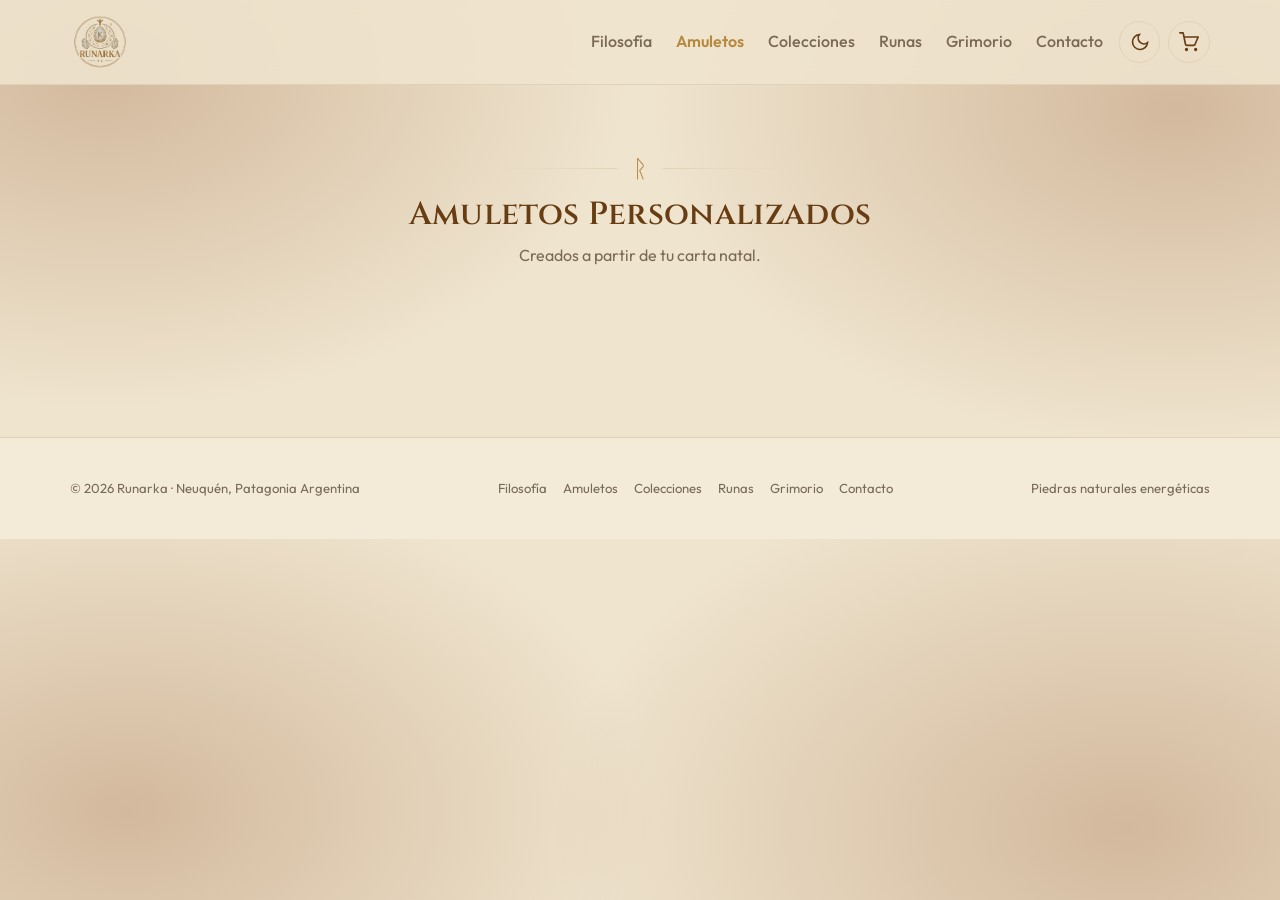
==== amuletos.html @ 72ebf37f "reorganization" ====
<!doctype html>
<html lang="es">
  <head>
    <meta charset="UTF-8" />
    <meta name="viewport" content="width=device-width, initial-scale=1" />
    <title>Amuletos Personalizados · Runarka</title>
    <meta name="description" content="Amuletos creados a partir de tu carta natal, con piedras elegidas para tu momento." />

    <!-- Tema ANTES de pintar: sin esto se ve un flash blanco en cada
         navegación cuando la persona eligió modo oscuro. -->
    <script>
      try {
        document.documentElement.dataset.theme =
          localStorage.getItem("runarka_theme") || "";
      } catch (e) {}
    </script>

    <!-- Tipografías -->
    <link rel="preconnect" href="https://fonts.googleapis.com" />
    <link rel="preconnect" href="https://fonts.gstatic.com" crossorigin />
    <link
      href="https://fonts.googleapis.com/css2?family=Cinzel:wght@500;600;700&family=Outfit:wght@300;400;500;600&display=swap"
      rel="stylesheet"
    />

    <!-- Estilos (orden importa: tokens → base → componentes → layout → features) -->
    <link rel="stylesheet" href="css/tokens.css" />
    <link rel="stylesheet" href="css/base.css" />
    <link rel="stylesheet" href="css/components.css" />
    <link rel="stylesheet" href="css/layout.css" />
    <link rel="stylesheet" href="css/cart.css" />
  </head>
  <body>
    <site-header></site-header>

    <main>
      <section class="section">
        <div class="container">
          <div class="section__head">
            <div class="rune-divider">ᚱ</div>
            <h1>Amuletos Personalizados</h1>
            <p>Creados a partir de tu carta natal.</p>
          </div>

          <!-- CONTENIDO: se completa en el paso 4 -->
        </div>
      </section>
    </main>

    <site-footer></site-footer>

    <!-- El carrito llega en el paso 3: <cart-drawer></cart-drawer> -->

    <script type="module" src="js/main.js"></script>
  </body>
</html>
---- css/tokens.css ----
/* ============================================================
   tokens.css — Variables de diseño
   Cambiar algo acá y se actualiza TODO el sitio.
   No usar colores sueltos en los componentes: usá los roles.
   ============================================================ */

:root {
  /* --- Paleta de marca (sacada del logo de Runarka) --- */
  --c-sand: #efe4ce; /* fondo principal, pergamino  */
  --c-surface: #fbf6ec; /* tarjetas y paneles          */
  --c-surface-2: #f3ead8; /* paneles alternos / hover    */
  --c-ink: #683d13; /* texto principal             */
  --c-ink-soft: #7a6a55; /* texto secundario            */
  --c-gold: #b68a3e; /* dorado, acento de marca     */
  --c-dark-gold: #7a3103;
  --c-gold-soft: #d4af61;
  --c-teal: #1e7f92; /* turquesa, acción principal  */
  --c-teal-strong: #186575;
  --c-teal-soft: #2fa8b8;
  --c-line: #e0d2b6; /* bordes suaves               */
  --c-danger: #b4493b;
  /* Nubes del fondo — modo claro (tonos más oscuros para que se vean) */
  --neb-1: color-mix(in srgb, var(--accent-3) 24%, transparent);
  --neb-2: color-mix(in srgb, var(--accent-3) 24%, transparent);
  --neb-3: color-mix(in srgb, var(--accent-3) 24%, transparent);
  --neb-4: color-mix(in srgb, var(--accent-3) 24%, transparent);
  /* Logo: filtro de color + glow, por tema (none = original) */
  --logo-filter: brightness(.8) contrast(1.1);
  --logo-glow: drop-shadow(0 8px 24px rgba(52, 42, 32, .20));

  /* --- Roles semánticos  --- */
  --bg: var(--c-sand);
  --surface: var(--c-surface);
  --surface-alt: var(--c-surface-2);
  --text: var(--c-ink);
  --text-muted: var(--c-ink-soft);
  --accent: var(--c-teal);
  --accent-hover: var(--c-teal-strong);
  --accent-2: var(--c-gold);
  --accent-3: var(--c-dark-gold);
  --on-accent: #ffffff;
  --on-gold: #2a2019;
  --border: var(--c-line);

  /* --- Tipografía --- */
  --font-display: "Cinzel", Georgia, "Times New Roman", serif;
  --font-body: "Outfit", system-ui, -apple-system, Segoe UI, sans-serif;

  --fs-300: 0.82rem;
  --fs-400: 1rem;
  --fs-500: 1.2rem;
  --fs-600: 1.5rem;
  --fs-700: 2rem;
  --fs-800: clamp(2.2rem, 5vw, 3.4rem);

  /* --- Espaciado (escala consistente) --- */
  --sp-1: 0.35rem;
  --sp-2: 0.6rem;
  --sp-3: 1rem;
  --sp-4: 1.5rem;
  --sp-5: 2.5rem;
  --sp-6: 4rem;

  /* --- Formas, sombras, movimiento --- */
  --radius: 14px;
  --radius-sm: 8px;
  --radius-pill: 999px;
  --shadow: 0 6px 24px rgba(52, 42, 32, 0.1);
  --shadow-lg: 0 14px 40px rgba(52, 42, 32, 0.18);
  --transition: 0.25s ease;

  /* --- Layout --- */
  --container: 1140px;
}

/* ============================================================
   MODO OSCURO — listo para usar.
   Se activa con  <html data-theme="dark">  (lo hace el toggle).
   Solo redefinimos los ROLES; los componentes no se tocan.
   ============================================================ */
[data-theme="dark"] {
  --bg: #14181f;
  --surface: #1c222c;
  --surface-alt: #232b37;
  --text: #f1e7d4;
  --text-muted: #a99e88;
  --accent: #2fa8b8;
  --accent-hover: #46c0d0;
  --accent-2: #d4af61;
  --on-accent: #0d1117;
  --border: #2c333f;
  --shadow: 0 6px 24px rgba(0, 0, 0, 0.35);
  --shadow-lg: 0 14px 40px rgba(0, 0, 0, 0.5);
  /* Nubes del fondo — modo oscuro (glow claro sobre la noche) */
  --neb-1: color-mix(in srgb, var(--accent) 20%, transparent);
  --neb-2: color-mix(in srgb, var(--accent) 20%, transparent);
  --neb-3: color-mix(in srgb, var(--accent) 20%, transparent);
  --neb-4: color-mix(in srgb, var(--accent) 20%, transparent);
  /* Logo: filtro de color + glow, por tema (none = original) */
  --logo-filter: none;
  --logo-glow: drop-shadow(0 0 26px rgba(47, 168, 184, 0.35));
}
---- css/base.css ----
/* ============================================================
   base.css — Reset suave, tipografía base y utilidades.
   ============================================================ */

*,
*::before,
*::after {
  box-sizing: border-box;
}
* {
  margin: 0;
}

html {
  scroll-behavior: smooth;
}

body {
  font-family: var(--font-body);
  font-size: var(--fs-400);
  line-height: 1.6;
  color: var(--text);
  background-color: var(--bg);
  background-image:
    radial-gradient(55% 50% at 8% 8%, var(--neb-1), transparent 75%),
    radial-gradient(55% 50% at 92% 12%, var(--neb-2), transparent 75%),
    radial-gradient(60% 55% at 88% 92%, var(--neb-3), transparent 75%),
    radial-gradient(55% 50% at 10% 90%, var(--neb-4), transparent 75%);
  background-attachment: fixed;
  background-repeat: no-repeat;
  -webkit-font-smoothing: antialiased;
  transition:
    background var(--transition),
    color var(--transition);
}

img {
  max-width: 100%;
  display: block;
}
a {
  color: inherit;
  text-decoration: none;
}
button {
  font: inherit;
  color: inherit;
  cursor: pointer;
  background: none;
  border: none;
}

h1,
h2,
h3 {
  font-family: var(--font-display);
  font-weight: 600;
  line-height: 1.15;
  letter-spacing: 0.01em;
}
h2 {
  font-size: var(--fs-700);
}
h3 {
  font-size: var(--fs-500);
}

/* --- Utilidades --- */
.container {
  width: min(100% - 2.5rem, var(--container));
  margin-inline: auto;
}
.muted {
  color: var(--text-muted);
}
.center {
  text-align: center;
}
.stack {
  display: grid;
  gap: var(--sp-3);
}
[hidden] {
  display: none !important;
}

/* --- Accesibilidad --- */
:focus-visible {
  outline: 2px solid var(--accent);
  outline-offset: 3px;
  border-radius: 4px;
}

@media (prefers-reduced-motion: reduce) {
  * {
    animation: none !important;
    transition: none !important;
    scroll-behavior: auto !important;
  }
}
---- css/components.css ----
/* ============================================================
   components.css — Piezas reutilizables.
   La idea: agregás un botón/panel nuevo y con la misma clase
   ya hereda el estilo. Para variar, usás modificadores (--algo).
   ============================================================ */

/* ---------- Botón ---------- */
.btn {
  display: inline-flex;
  align-items: center;
  justify-content: center;
  gap: 0.5rem;
  padding: 0.7rem 1.4rem;
  border: 1px solid transparent;
  border-radius: var(--radius-pill);
  font-weight: 600;
  line-height: 1;
  transition:
    background var(--transition),
    color var(--transition),
    border-color var(--transition),
    transform var(--transition);
}
.btn:hover {
  transform: translateY(-1px);
}
.btn:active {
  transform: translateY(0);
}
.btn[disabled] {
  opacity: 0.45;
  cursor: not-allowed;
  transform: none;
}

/* Modificadores de color */
.btn--primary {
  background: var(--accent);
  color: var(--on-accent);
}
.btn--primary:hover {
  background: var(--accent-hover);
}
.btn--gold {
  background: var(--accent-2);
  color: var(--on-gold);
}
.btn--ghost {
  background: transparent;
  border-color: var(--border);
  color: var(--text);
}
.btn--ghost:hover {
  background: var(--surface-alt);
}

/* Modificadores de tamaño / ancho */
.btn--sm {
  padding: 0.45rem 0.9rem;
  font-size: var(--fs-300);
}
.btn--block {
  width: 100%;
}

/* ---------- Panel / Tarjeta ---------- */
.panel {
  background: var(--surface);
  border: 1px solid var(--border);
  border-radius: var(--radius);
  box-shadow: var(--shadow);
}
.panel--flat {
  box-shadow: none;
}
.panel--pad {
  padding: var(--sp-4);
}

/* ---------- Chip de filtro (seleccionable) ---------- */
.chip {
  padding: 0.45rem 1rem;
  border: 1px solid var(--border);
  border-radius: var(--radius-pill);
  background: var(--surface);
  color: var(--text-muted);
  font-weight: 600;
  font-size: var(--fs-300);
  transition:
    background var(--transition),
    color var(--transition),
    border-color var(--transition);
}
.chip:hover {
  color: var(--text);
}
.chip.is-active {
  background: var(--accent);
  color: var(--on-accent);
  border-color: transparent;
}

/* ---------- Badge (contador) ---------- */
.badge {
  min-width: 1.25rem;
  height: 1.25rem;
  padding: 0 0.35rem;
  display: inline-flex;
  align-items: center;
  justify-content: center;
  background: var(--accent-2);
  color: var(--on-gold);
  border-radius: var(--radius-pill);
  font-size: 0.7rem;
  font-weight: 700;
  line-height: 1;
}

/* ---------- Botón ícono (carrito, menú, tema) ---------- */
.icon-btn {
  position: relative;
  width: 2.6rem;
  height: 2.6rem;
  display: inline-flex;
  align-items: center;
  justify-content: center;
  border: 1px solid var(--border);
  border-radius: var(--radius-pill);
  color: var(--text);
  transition: background var(--transition);
}
.icon-btn:hover {
  background: var(--surface-alt);
}
.icon-btn svg {
  width: 1.25rem;
  height: 1.25rem;
}
.icon-btn .badge {
  position: absolute;
  top: -5px;
  right: -5px;
}

/* ---------- Stepper de cantidad ---------- */
.stepper {
  display: inline-flex;
  align-items: center;
  border: 1px solid var(--border);
  border-radius: var(--radius-pill);
  overflow: hidden;
}
.stepper button {
  width: 2rem;
  height: 2rem;
}
.stepper button:hover {
  background: var(--surface-alt);
}
.stepper span {
  min-width: 2rem;
  text-align: center;
  font-weight: 600;
}

/* ---------- Dropdown (buscador por emoción / piedra) ----------
   Desplegable propio (no nativo) para poder estilar TODO, incluida
   la lista abierta. Reutiliza los tokens de la marca, así combina
   solo en claro y oscuro. Píldora con etiqueta + valor + flechita. */
.dropdown {
  position: relative;
}
.dropdown__trigger {
  display: inline-flex;
  align-items: center;
  gap: 0.55rem;
  padding: 0.5rem 0.9rem 0.5rem 1rem;
  border: 1px solid var(--border);
  border-radius: var(--radius-pill);
  background: var(--surface);
  color: var(--text);
  transition:
    border-color var(--transition),
    box-shadow var(--transition),
    background var(--transition);
}
.dropdown__trigger:hover {
  border-color: var(--accent-2);
}
.dropdown.is-open .dropdown__trigger,
.dropdown__trigger:focus-visible {
  border-color: var(--accent);
  box-shadow: 0 0 0 3px color-mix(in srgb, var(--accent) 20%, transparent);
}
.dropdown.has-value .dropdown__trigger {
  border-color: var(--accent);
}
.dropdown__label {
  font-family: var(--font-display);
  text-transform: uppercase;
  letter-spacing: 0.14em;
  font-size: var(--fs-300);
  color: var(--text-muted);
}
.dropdown__value {
  font-weight: 600;
  font-size: var(--fs-300);
}
.dropdown__caret {
  width: 0.7rem;
  height: 0.7rem;
  fill: none;
  stroke: var(--accent-2);
  stroke-width: 2;
  stroke-linecap: round;
  stroke-linejoin: round;
  transition: transform var(--transition);
}
.dropdown.is-open .dropdown__caret {
  transform: rotate(180deg);
}

/* La lista desplegada (esto es lo que antes dibujaba el sistema) */
.dropdown__menu {
  position: absolute;
  z-index: 60;
  top: calc(100% + 0.4rem);
  left: 0;
  min-width: 100%;
  margin: 0;
  padding: 0.35rem;
  list-style: none;
  background: var(--surface);
  border: 1px solid var(--border);
  border-radius: var(--radius);
  box-shadow: var(--shadow-lg);
  max-height: 15rem;
  overflow-y: auto;
}
.dropdown__option {
  padding: 0.5rem 0.8rem;
  border-radius: var(--radius-sm);
  font-size: var(--fs-300);
  font-weight: 500;
  color: var(--text);
  white-space: nowrap;
  cursor: pointer;
  transition:
    background var(--transition),
    color var(--transition);
}
.dropdown__option:hover {
  background: var(--surface-alt);
}
.dropdown__option[aria-selected="true"] {
  background: var(--accent);
  color: var(--on-accent);
}

/* ---------- Detalles de marca (firma visual) ---------- */
.eyebrow {
  font-family: var(--font-display);
  text-transform: uppercase;
  letter-spacing: 0.28em;
  font-size: var(--fs-400);
  color: var(--accent-2);
}
.rune-divider {
  display: flex;
  align-items: center;
  justify-content: center;
  gap: 1rem;
  color: var(--accent-2);
  font-size: var(--fs-600);
}
.rune-divider::before,
.rune-divider::after {
  content: "";
  height: 1px;
  width: min(120px, 22vw);
}
.rune-divider::before {
  background: linear-gradient(to right, transparent, var(--border));
}
.rune-divider::after {
  background: linear-gradient(to left, transparent, var(--border));
}
---- css/layout.css ----
/* ============================================================
   layout.css — Estructura de la página.
   Cada bloque es independiente: para mover o agregar una
   sección, copiás un <section class="section"> y listo.
   ============================================================ */

/* ---------- Header ---------- */
.site-header {
  position: sticky;
  top: 0;
  z-index: 50;
  background: color-mix(in srgb, var(--bg) 88%, transparent);
  backdrop-filter: blur(10px);
  border-bottom: 1px solid var(--border);
}
.site-header__inner {
  display: flex;
  align-items: center;
  gap: var(--sp-3);
  padding: 0.75rem 0;
}

.brand {
  display: flex;
  align-items: center;
  gap: 0.6rem;
  font-family: var(--font-display);
  font-weight: 700;
  letter-spacing: 0.18em;
  font-size: var(--fs-500);
}
.brand img {
  width: 60px;
  height: 60px;
  object-fit: contain;
  filter: var(--logo-filter);
  transition: filter var(--transition);
}

.nav {
  display: flex;
  gap: var(--sp-4);
  margin-left: auto;
}
.nav a {
  font-weight: 500;
  color: var(--text-muted);
  transition: color var(--transition);
}
.nav a:hover {
  color: var(--text);
}
/* Página actual: la marca <site-header> con aria-current="page" */
.nav a[aria-current="page"] {
  color: var(--accent-2);
  font-weight: 600;
}

.header-actions {
  display: flex;
  align-items: center;
  gap: 0.5rem;
}
.nav-toggle {
  display: none;
}

/* ---------- Hero ---------- */
.hero {
  position: relative;
  text-align: center;
  padding: var(--sp-6) 0;
  overflow: hidden;
}
.hero__content {
  position: relative;
  max-width: 640px;
  margin-inline: auto;
  display: grid;
  gap: var(--sp-3);
  justify-items: center;
}
.hero__title {
  font-size: var(--fs-800);
  letter-spacing: 0.04em;
  color: var(--text);
}
.hero__tagline {
  font-family: var(--font-display);
  font-style: italic;
  font-size: var(--fs-500);
  color: var(--text-muted);
}
.hero__text {
  color: var(--text-muted);
  max-width: 48ch;
}

/* ---------- Sección (ritmo vertical único para todas) ---------- */
.section {
  padding: var(--sp-6) 0;
}
.section__head {
  display: grid;
  gap: 0.6rem;
  justify-items: center;
  text-align: center;
  margin-bottom: var(--sp-5);
}
/* Cada página interna abre con un h1; le damos el peso de un h2 */
.section__head h1 {
  font-size: var(--fs-700);
}
.section__head p {
  color: var(--text-muted);
  max-width: 52ch;
}

/* ---------- Filtros ---------- */
.filters {
  display: flex;
  flex-wrap: wrap;
  gap: 0.5rem;
  justify-content: center;
  margin-bottom: var(--sp-4);
}

/* ---------- Grilla genérica (responsive sin media queries) ---------- */
.grid {
  display: grid;
  gap: var(--sp-4);
  grid-template-columns: repeat(auto-fill, minmax(240px, 1fr));
}

/* ---------- Tarjeta de producto (reutiliza .panel) ---------- */
.product {
  display: flex;
  flex-direction: column;
  overflow: hidden;
}
.product__media {
  position: relative; /* ancla los puntitos de la galería */
  aspect-ratio: 1;
  background: var(--surface-alt);
  overflow: hidden;
}

/* ---------- Galería del producto (varias fotos) ----------
   Reutiliza .product__media. Swipe nativo con scroll-snap:
   casi sin JS. Con 1 sola foto se ve idéntico a antes. */
.product__track {
  display: flex;
  height: 100%;
  overflow-x: auto;
  scroll-snap-type: x mandatory;
  scroll-behavior: smooth;
  scrollbar-width: none; /* Firefox */
}
.product__track::-webkit-scrollbar {
  display: none; /* WebKit: sin barra */
}
.product__track img {
  min-width: 100%;
  scroll-snap-align: center;
}
.product__dots {
  position: absolute;
  left: 0;
  right: 0;
  bottom: 0.6rem;
  display: flex;
  justify-content: center;
  gap: 0.4rem;
  pointer-events: none; /* solo los puntitos son clickeables */
}
.product__dot {
  width: 0.5rem;
  height: 0.5rem;
  padding: 0;
  border-radius: var(--radius-pill);
  background: color-mix(in srgb, var(--on-accent) 60%, transparent);
  box-shadow: 0 0 0 1px color-mix(in srgb, var(--text) 25%, transparent);
  pointer-events: auto;
  transition:
    background var(--transition),
    transform var(--transition);
}
.product__dot.is-active {
  background: var(--accent);
  transform: scale(1.3);
}
.product__media img {
  width: 100%;
  height: 100%;
  object-fit: cover;
  transition: transform 0.4s ease;
}
.product:hover .product__media img {
  transform: scale(1.05);
}
.product__body {
  display: flex;
  flex-direction: column;
  gap: 0.5rem;
  padding: var(--sp-3);
  flex: 1;
}
.product__name {
  font-family: var(--font-display);
  font-size: var(--fs-500);
}
.product__desc {
  font-size: var(--fs-300);
  color: var(--text-muted);
  flex: 1;
}
.product__foot {
  display: flex;
  align-items: center;
  justify-content: space-between;
  gap: 0.5rem;
  margin-top: 0.5rem;
}
.product__price {
  font-weight: 700;
  font-size: var(--fs-500);
  color: var(--accent-hover);
}

/* ---------- Contacto ---------- */
.contact {
  display: grid;
  gap: var(--sp-3);
  justify-items: center;
  text-align: center;
  max-width: 520px;
  margin-inline: auto;
}
.contact__links {
  display: flex;
  flex-wrap: wrap;
  gap: 0.75rem;
  justify-content: center;
}

/* ---------- Footer ---------- */
.site-footer {
  background: var(--surface-alt);
  border-top: 1px solid var(--border);
  padding: var(--sp-5) 0;
  margin-top: var(--sp-6);
}
.site-footer__inner {
  display: flex;
  flex-wrap: wrap;
  gap: var(--sp-3);
  justify-content: space-between;
  align-items: center;
  color: var(--text-muted);
  font-size: var(--fs-300);
}
.site-footer__nav {
  display: flex;
  flex-wrap: wrap;
  gap: var(--sp-3);
  justify-content: center;
}
.site-footer__nav a:hover {
  color: var(--text);
}

/* ---------- Responsive: menú móvil ----------
   Antes era 760px con 3 ítems. Con 6 el menú ya no entra
   junto al logo y los botones, así que colapsa antes. */
@media (max-width: 1000px) {
  .nav-toggle {
    display: inline-flex;
  }
  .nav {
    position: absolute;
    top: 100%;
    right: 1.25rem;
    left: 1.25rem;
    flex-direction: column;
    gap: 0;
    background: var(--surface);
    border: 1px solid var(--border);
    border-radius: var(--radius);
    box-shadow: var(--shadow-lg);
    padding: 0.5rem;
    margin: 0;
    display: none;
  }
  .nav.is-open {
    display: flex;
  }
  .nav a {
    padding: 0.7rem 1rem;
    border-radius: var(--radius-sm);
  }
  .nav a:hover {
    background: var(--surface-alt);
  }
}
/* ---------- Logo del hero ---------- */
.hero__logo {
  width: min(300px, 70vw);
  height: auto;
  filter: var(--logo-filter) var(--logo-glow);
  transition: filter var(--transition);
  animation: logo-in 0.8s ease both;
}
@keyframes logo-in {
  from {
    opacity: 0;
    transform: translateY(12px) scale(0.96);
  }
  to {
    opacity: 1;
    transform: translateY(0) scale(1);
  }
}

/* ---------- Guarda decorativa del hero ---------- */
.hero__guarda {
  width: min(240px, 80vw);
  height: auto;
  opacity: 0.9;
}
---- css/cart.css ----
/* ============================================================
   cart.css — Carrito lateral (drawer) + overlay.
   Es una "feature": si algún día sacás el carrito, borrás
   este archivo y su <link>, y el resto del sitio sigue igual.
   ============================================================ */

.overlay {
  position: fixed; inset: 0; z-index: 70;
  background: rgba(20, 16, 12, .5);
  opacity: 0; visibility: hidden;
  transition: opacity var(--transition), visibility var(--transition);
}
.overlay.is-open { opacity: 1; visibility: visible; }

.cart {
  position: fixed; top: 0; right: 0; z-index: 80;
  height: 100%; width: min(420px, 100%);
  display: flex; flex-direction: column;
  background: var(--surface);
  border-left: 1px solid var(--border);
  transform: translateX(100%);
  transition: transform var(--transition);
}
.cart.is-open { transform: translateX(0); }

.cart__head, .cart__foot { padding: var(--sp-4); }
.cart__head { display: flex; align-items: center; justify-content: space-between; border-bottom: 1px solid var(--border); }
.cart__head h3 { font-size: var(--fs-600); }

.cart__items {
  flex: 1; overflow-y: auto;
  padding: var(--sp-3) var(--sp-4);
  display: grid; gap: var(--sp-3); align-content: start;
}
.cart__empty { margin: auto; text-align: center; color: var(--text-muted); padding: var(--sp-5); }

.cart-item { display: grid; grid-template-columns: 56px 1fr auto; gap: .8rem; align-items: start; }
.cart-item__img  { width: 56px; height: 56px; border-radius: var(--radius-sm); object-fit: cover; background: var(--surface-alt); }
.cart-item__name { font-weight: 600; font-size: var(--fs-300); }
.cart-item__price{ color: var(--text-muted); font-size: var(--fs-300); margin-bottom: .35rem; }
.cart-item__remove { color: var(--text-muted); font-size: 1.3rem; line-height: 1; padding: 0 .25rem; }
.cart-item__remove:hover { color: var(--c-danger); }

.cart__foot { border-top: 1px solid var(--border); display: grid; gap: var(--sp-3); }
.cart__total { display: flex; align-items: baseline; justify-content: space-between; font-weight: 700; font-size: var(--fs-500); }
.cart__note  { font-size: var(--fs-300); color: var(--text-muted); text-align: center; }
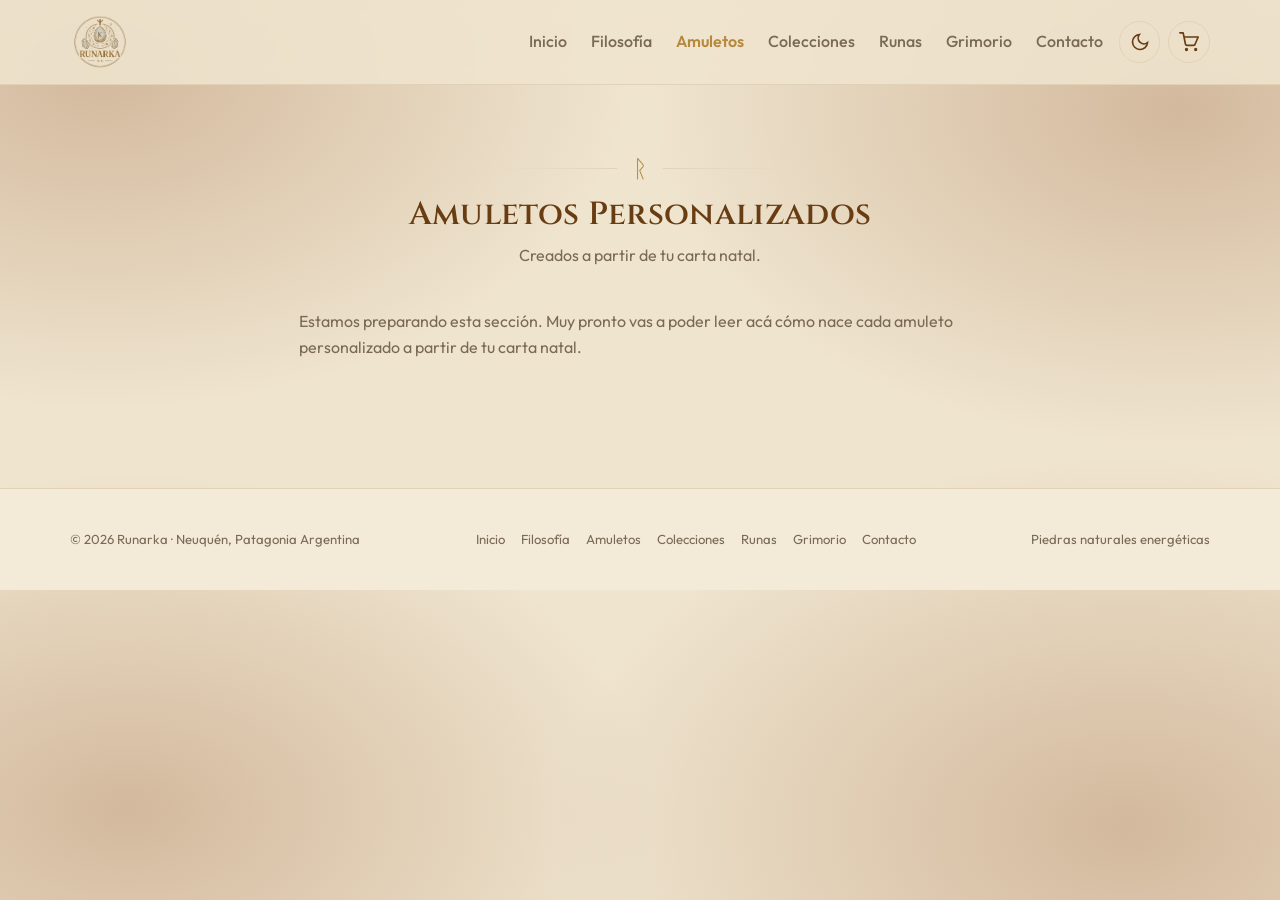
==== commit 2cd3e86c: "add large texts" ====
--- a/amuletos.html
+++ b/amuletos.html
@@ -42,15 +42,16 @@
             <p>Creados a partir de tu carta natal.</p>
           </div>
 
-          <!-- CONTENIDO: se completa en el paso 4 -->
+          <!-- El texto se edita en contenido.json → clave "amuletos" -->
+          <div class="prosa" data-contenido="amuletos"></div>
         </div>
       </section>
     </main>
 
     <site-footer></site-footer>
 
-    <!-- El carrito llega en el paso 3: <cart-drawer></cart-drawer> -->
+    <cart-drawer></cart-drawer>
 
     <script type="module" src="js/main.js"></script>
   </body>
-</html>
+</html>
--- a/css/components.css
+++ b/css/components.css
@@ -163,100 +163,6 @@
   font-weight: 600;
 }
 
-/* ---------- Dropdown (buscador por emoción / piedra) ----------
-   Desplegable propio (no nativo) para poder estilar TODO, incluida
-   la lista abierta. Reutiliza los tokens de la marca, así combina
-   solo en claro y oscuro. Píldora con etiqueta + valor + flechita. */
-.dropdown {
-  position: relative;
-}
-.dropdown__trigger {
-  display: inline-flex;
-  align-items: center;
-  gap: 0.55rem;
-  padding: 0.5rem 0.9rem 0.5rem 1rem;
-  border: 1px solid var(--border);
-  border-radius: var(--radius-pill);
-  background: var(--surface);
-  color: var(--text);
-  transition:
-    border-color var(--transition),
-    box-shadow var(--transition),
-    background var(--transition);
-}
-.dropdown__trigger:hover {
-  border-color: var(--accent-2);
-}
-.dropdown.is-open .dropdown__trigger,
-.dropdown__trigger:focus-visible {
-  border-color: var(--accent);
-  box-shadow: 0 0 0 3px color-mix(in srgb, var(--accent) 20%, transparent);
-}
-.dropdown.has-value .dropdown__trigger {
-  border-color: var(--accent);
-}
-.dropdown__label {
-  font-family: var(--font-display);
-  text-transform: uppercase;
-  letter-spacing: 0.14em;
-  font-size: var(--fs-300);
-  color: var(--text-muted);
-}
-.dropdown__value {
-  font-weight: 600;
-  font-size: var(--fs-300);
-}
-.dropdown__caret {
-  width: 0.7rem;
-  height: 0.7rem;
-  fill: none;
-  stroke: var(--accent-2);
-  stroke-width: 2;
-  stroke-linecap: round;
-  stroke-linejoin: round;
-  transition: transform var(--transition);
-}
-.dropdown.is-open .dropdown__caret {
-  transform: rotate(180deg);
-}
-
-/* La lista desplegada (esto es lo que antes dibujaba el sistema) */
-.dropdown__menu {
-  position: absolute;
-  z-index: 60;
-  top: calc(100% + 0.4rem);
-  left: 0;
-  min-width: 100%;
-  margin: 0;
-  padding: 0.35rem;
-  list-style: none;
-  background: var(--surface);
-  border: 1px solid var(--border);
-  border-radius: var(--radius);
-  box-shadow: var(--shadow-lg);
-  max-height: 15rem;
-  overflow-y: auto;
-}
-.dropdown__option {
-  padding: 0.5rem 0.8rem;
-  border-radius: var(--radius-sm);
-  font-size: var(--fs-300);
-  font-weight: 500;
-  color: var(--text);
-  white-space: nowrap;
-  cursor: pointer;
-  transition:
-    background var(--transition),
-    color var(--transition);
-}
-.dropdown__option:hover {
-  background: var(--surface-alt);
-}
-.dropdown__option[aria-selected="true"] {
-  background: var(--accent);
-  color: var(--on-accent);
-}
-
 /* ---------- Detalles de marca (firma visual) ---------- */
 .eyebrow {
   font-family: var(--font-display);
@@ -285,3 +191,253 @@
 .rune-divider::after {
   background: linear-gradient(to left, transparent, var(--border));
 }
+
+/* ---------- Campo de formulario ---------- */
+.field {
+  display: grid;
+  gap: 0.3rem;
+}
+.field label {
+  font-size: var(--fs-300);
+  font-weight: 600;
+}
+.field input,
+.field select,
+.field textarea {
+  font: inherit;
+  font-size: var(--fs-300);
+  color: var(--text);
+  background: var(--bg);
+  border: 1px solid var(--border);
+  border-radius: var(--radius-sm);
+  padding: 0.55rem 0.75rem;
+  width: 100%;
+  transition: border-color var(--transition);
+}
+.field textarea {
+  resize: vertical;
+}
+.field input:focus-visible,
+.field select:focus-visible,
+.field textarea:focus-visible {
+  outline: 2px solid var(--accent);
+  outline-offset: 1px;
+}
+.field .is-error,
+.field input.is-error,
+.field select.is-error,
+.field textarea.is-error {
+  border-color: var(--c-danger);
+}
+.field__help {
+  font-size: var(--fs-300);
+  color: var(--text-muted);
+}
+
+/* ---------- Modal (opciones del producto) ---------- */
+.modal {
+  position: fixed;
+  inset: 0;
+  z-index: 90;
+  display: grid;
+  place-items: center;
+  padding: var(--sp-3);
+}
+.modal__backdrop {
+  position: absolute;
+  inset: 0;
+  background: rgba(20, 16, 12, 0.5);
+  opacity: 0;
+  transition: opacity var(--transition);
+}
+.modal.is-open .modal__backdrop {
+  opacity: 1;
+}
+.modal__panel {
+  position: relative;
+  width: min(420px, 100%);
+  max-height: 85vh;
+  overflow-y: auto;
+  padding: var(--sp-4);
+  opacity: 0;
+  transform: translateY(10px) scale(0.98);
+  transition:
+    opacity var(--transition),
+    transform var(--transition);
+}
+.modal.is-open .modal__panel {
+  opacity: 1;
+  transform: none;
+}
+.modal__head {
+  display: flex;
+  align-items: flex-start;
+  justify-content: space-between;
+  gap: var(--sp-3);
+  margin-bottom: var(--sp-4);
+}
+.modal__titulo {
+  font-family: var(--font-display);
+  font-size: var(--fs-600);
+}
+.modal__precio {
+  color: var(--accent-hover);
+  font-weight: 700;
+}
+.modal__form {
+  display: grid;
+  gap: var(--sp-3);
+}
+
+/* ---------- Toast (confirmación breve) ---------- */
+.toast {
+  position: fixed;
+  bottom: var(--sp-4);
+  right: var(--sp-4);
+  z-index: 120; /* por encima del carrito (80) y del modal (90) */
+  max-width: min(320px, calc(100% - 2rem));
+  padding: 0.7rem 1.1rem;
+  background: var(--text);
+  color: var(--bg);
+  border-radius: var(--radius-pill);
+  font-size: var(--fs-300);
+  font-weight: 600;
+  box-shadow: var(--shadow-lg);
+  pointer-events: none;
+  opacity: 0;
+  transform: translateY(8px);
+  transition:
+    opacity var(--transition),
+    transform var(--transition);
+}
+.toast.is-visible {
+  opacity: 1;
+  transform: none;
+}
+
+/* ---------- Latido del badge al sumar al carrito ---------- */
+@keyframes badge-bump {
+  0%,
+  100% {
+    transform: scale(1);
+  }
+  35% {
+    transform: scale(1.45);
+  }
+}
+.badge.is-bump {
+  animation: badge-bump 0.45s ease;
+}
+
+/* ---------- Contenido editable (lo dibuja contenido.js) ----------
+   El texto vive en contenido.json; la clienta edita ESE archivo.
+   Todo esto se renderiza dentro de un contenedor .prosa. */
+.prosa {
+  max-width: 62ch;
+  margin-inline: auto;
+  display: grid;
+  gap: var(--sp-3);
+}
+.prosa p {
+  color: var(--text-muted);
+}
+.prosa strong {
+  color: var(--text);
+  font-weight: 600;
+}
+/* Variante centrada (la usa la bienvenida del index) */
+.prosa.center {
+  justify-items: center;
+}
+.prosa.center p,
+.prosa.center .contenido__titulo {
+  text-align: center;
+}
+
+/* Frase de apertura, un poco más presente */
+.prosa__lead {
+  font-family: var(--font-display);
+  font-style: italic;
+  font-size: var(--fs-500);
+  line-height: 1.4;
+  color: var(--text);
+}
+
+/* Título / nombre dentro del contenido */
+.contenido__titulo {
+  text-align: center;
+  font-family: var(--font-display);
+  font-size: var(--fs-600);
+  margin-bottom: 0.15rem;
+}
+/* Bajada del título (dorado, en mayúsculas): ideal para un rol */
+.contenido__rol {
+  text-align: center;
+  margin-top: -0.2rem;
+  color: var(--accent-2);
+  font-family: var(--font-display);
+  font-size: var(--fs-300);
+  letter-spacing: 0.14em;
+  text-transform: uppercase;
+}
+
+/* Lista simple */
+.contenido__lista {
+  color: var(--text-muted);
+  padding-left: 1.1rem;
+  display: grid;
+  gap: 0.35rem;
+}
+
+/* Botón / llamada a la acción, centrado */
+.contenido__cta {
+  margin-top: var(--sp-2);
+  text-align: center;
+}
+
+/* Cierre / firma, centrado */
+.prosa__firma {
+  margin-top: var(--sp-3);
+  display: grid;
+  gap: 0.15rem;
+  text-align: center;
+}
+.prosa__firma strong {
+  font-family: var(--font-display);
+  font-size: var(--fs-500);
+  color: var(--accent-2);
+}
+
+/* ---------- Imagen dentro del texto ---------- */
+.figura {
+  margin-inline: auto;
+  max-width: 420px;
+}
+.figura img {
+  width: 100%;
+  height: auto;
+  border-radius: var(--radius);
+  box-shadow: var(--shadow);
+}
+.figura--retrato {
+  max-width: 180px;
+}
+/*
+.figura--retrato img {
+  aspect-ratio: 1;
+  object-fit: cover;
+  border-radius: var(--radius-pill);
+}*/
+
+/* ---------- Frase destacada (pull quote) ---------- */
+.cita {
+  max-width: 56ch;
+  margin-inline: auto;
+  padding-left: var(--sp-3);
+  border-left: 3px solid var(--accent-2);
+  font-family: var(--font-display);
+  font-style: italic;
+  font-size: var(--fs-500);
+  line-height: 1.45;
+  color: var(--text);
+}
--- a/css/cart.css
+++ b/css/cart.css
@@ -44,3 +44,17 @@
 .cart__foot { border-top: 1px solid var(--border); display: grid; gap: var(--sp-3); }
 .cart__total { display: flex; align-items: baseline; justify-content: space-between; font-weight: 700; font-size: var(--fs-500); }
 .cart__note  { font-size: var(--fs-300); color: var(--text-muted); text-align: center; }
+
+/* --- Datos del cliente (nombre y comentarios) --- */
+.cart__campos { display: grid; gap: var(--sp-2); }
+
+/* --- Opciones elegidas de cada línea --- */
+.cart-item__opciones {
+  list-style: none;
+  padding: 0;
+  margin-bottom: .4rem;
+  display: grid; gap: .1rem;
+  font-size: var(--fs-300);
+  color: var(--text-muted);
+}
+.cart-item__opciones span { font-weight: 600; }
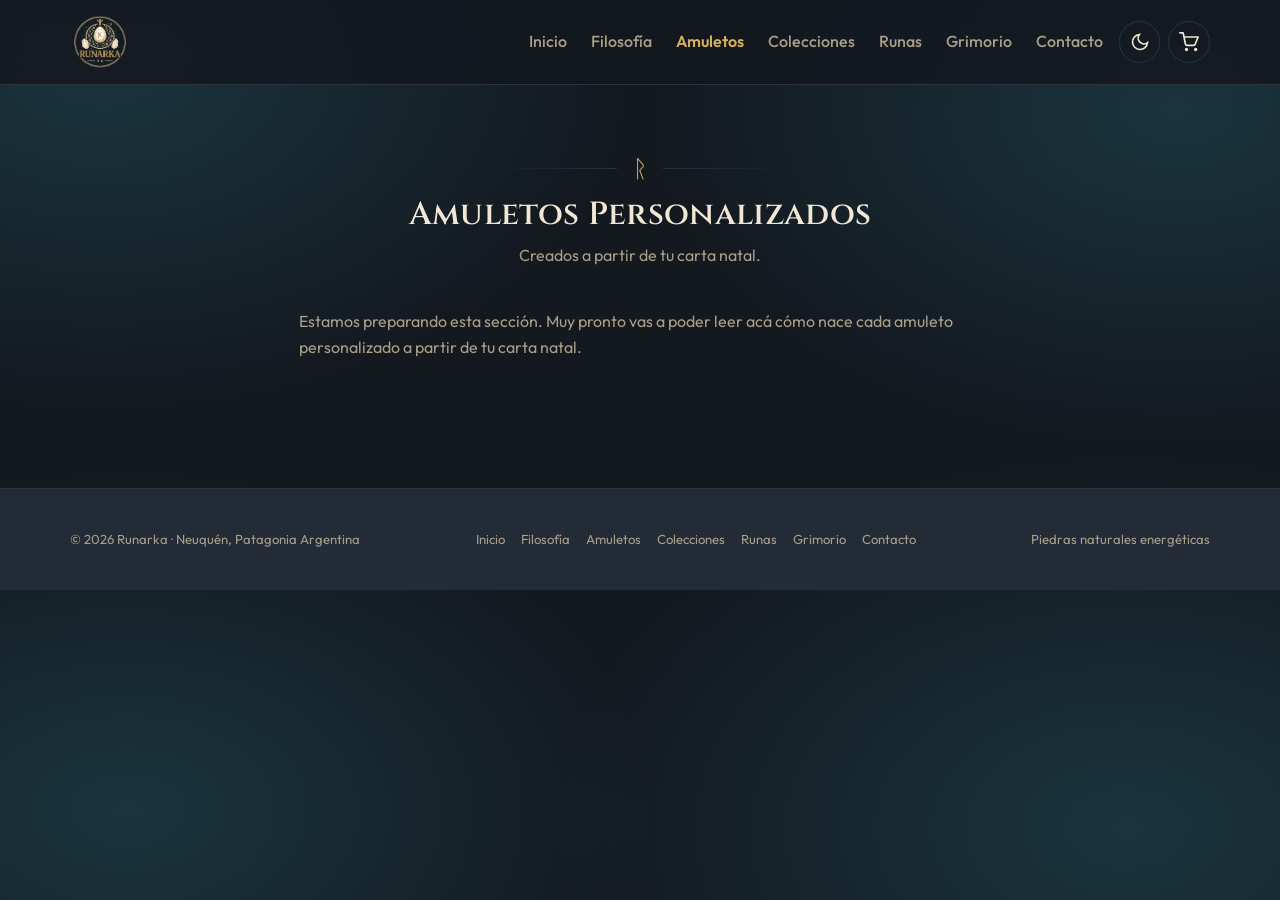
==== commit 32b12ddc: "default dark theme" ====
--- a/amuletos.html
+++ b/amuletos.html
@@ -11,7 +11,7 @@
     <script>
       try {
         document.documentElement.dataset.theme =
-          localStorage.getItem("runarka_theme") || "";
+          localStorage.getItem("runarka_theme") || "dark";
       } catch (e) {}
     </script>
 
--- a/css/layout.css
+++ b/css/layout.css
@@ -309,6 +309,7 @@
   filter: var(--logo-filter) var(--logo-glow);
   transition: filter var(--transition);
   animation: logo-in 0.8s ease both;
+  border-radius: 15px;
 }
 @keyframes logo-in {
   from {
